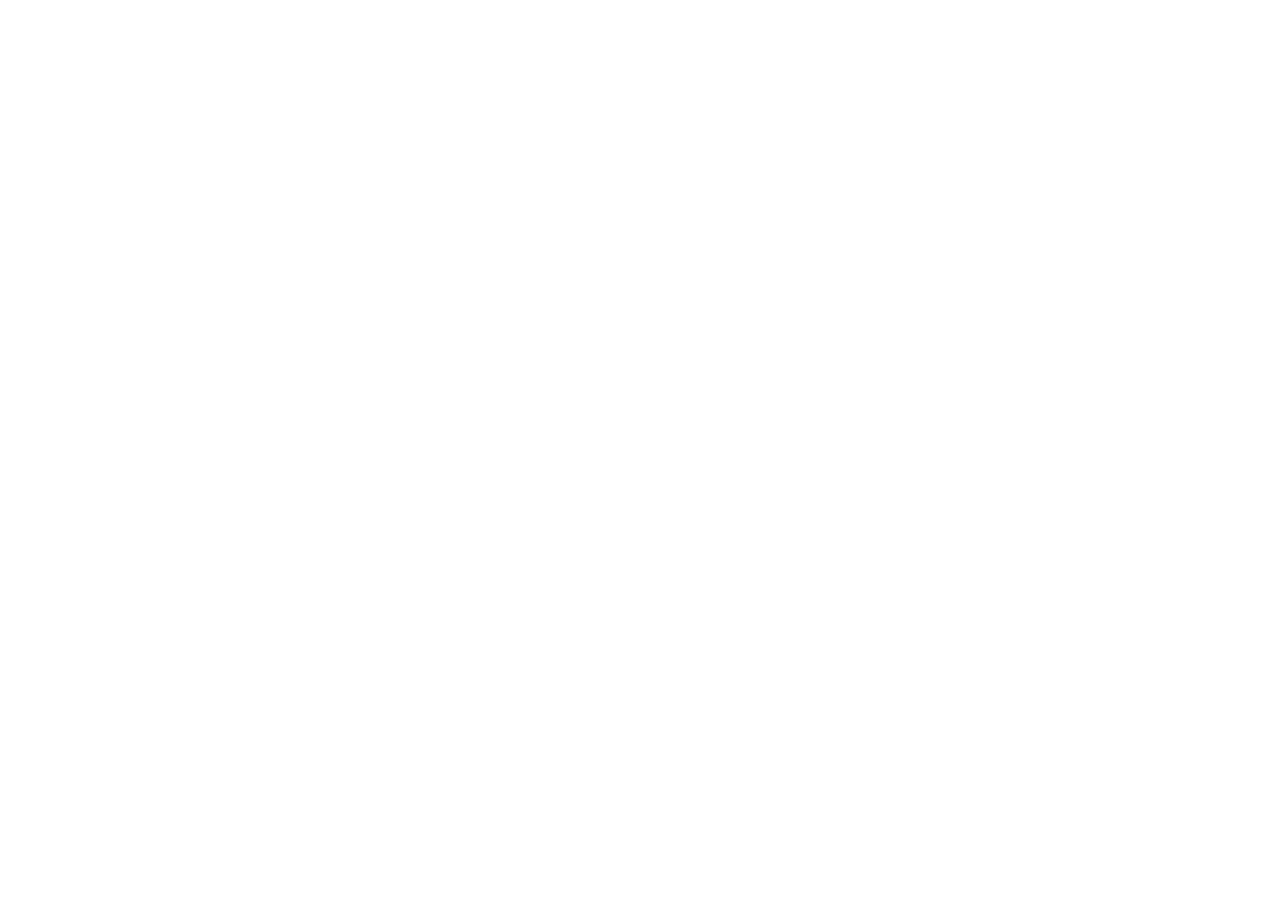
==== index.html @ 6ef20bc7 "first commit" ====
<!DOCTYPE html>
<html lang="en">
  <head>
    <meta charset="UTF-8" />
    <meta name="viewport" content="width=device-width, initial-scale=1.0" />
    <title>Portfolio</title>
  </head>
  <body>
    <header></header>
    <main></main>
    <footer></footer>
  </body>
</html>
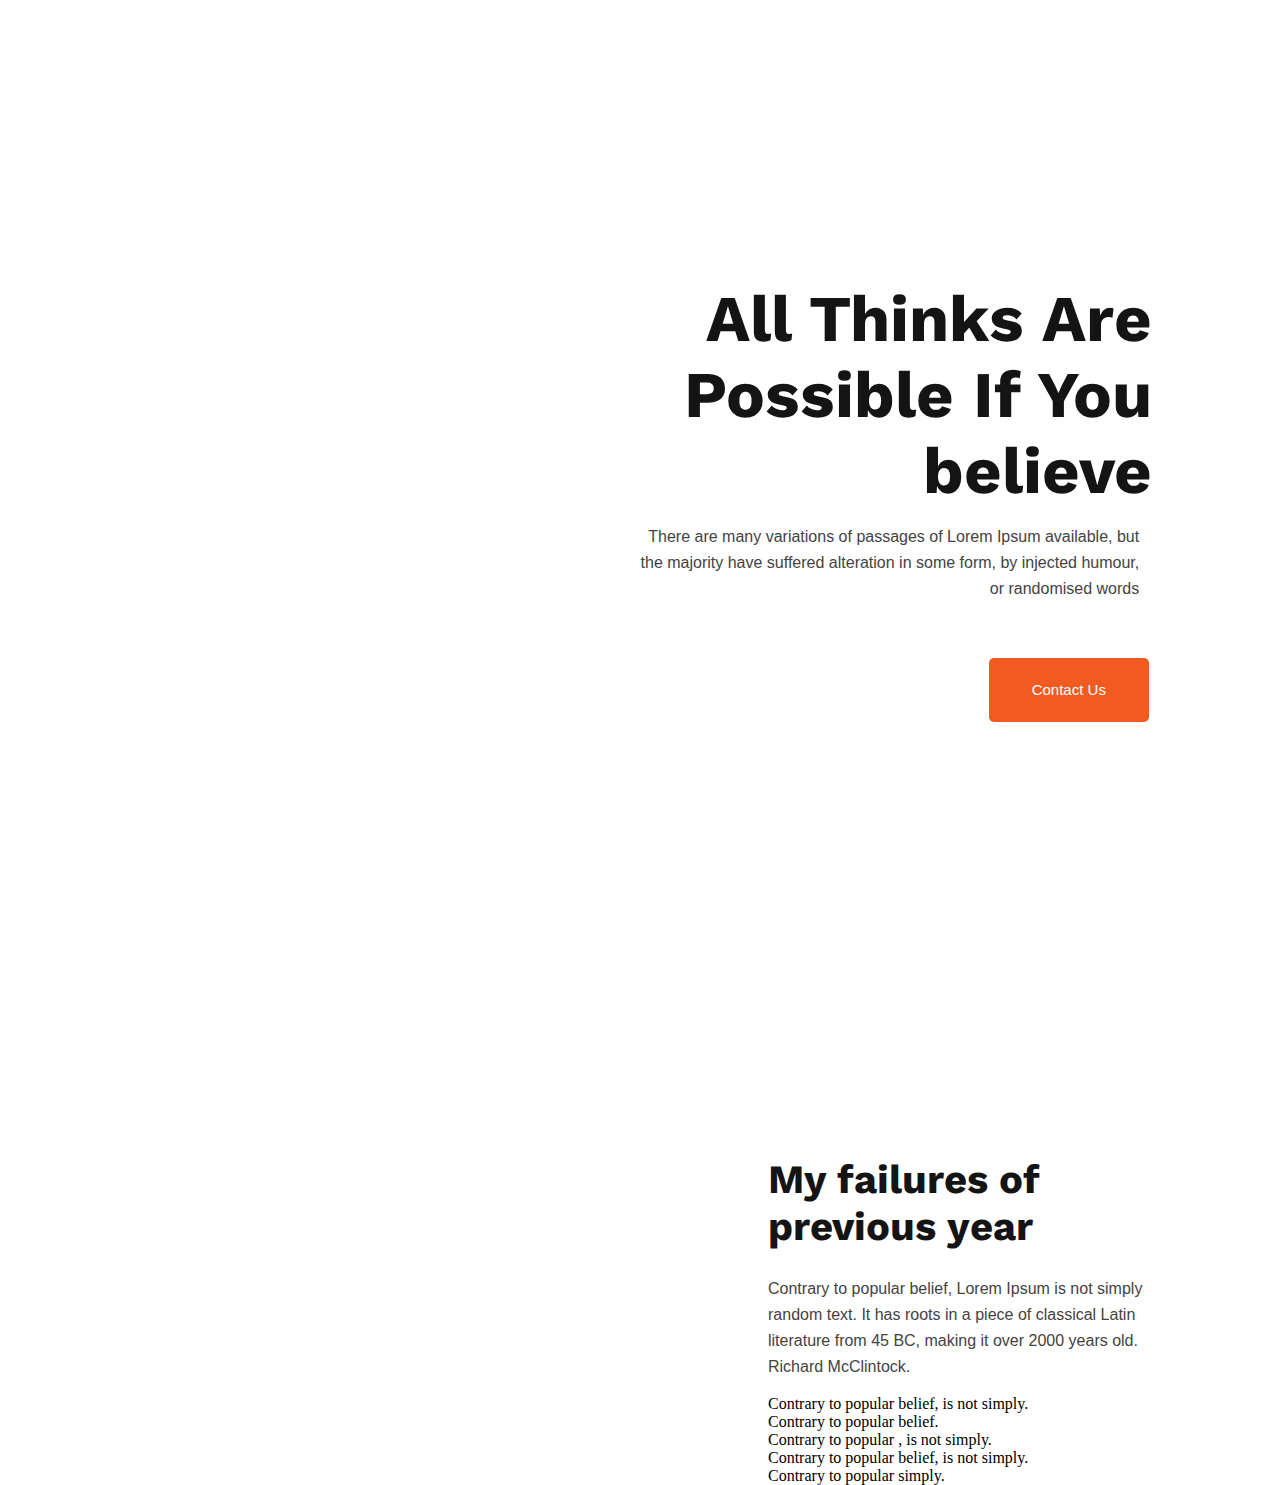
==== commit 4080d936: "halfway" ====
--- a/index.html
+++ b/index.html
@@ -4,10 +4,38 @@
     <meta charset="UTF-8" />
     <meta name="viewport" content="width=device-width, initial-scale=1.0" />
     <title>Portfolio</title>
+    <link rel="preconnect" href="https://fonts.googleapis.com" />
+    <link rel="preconnect" href="https://fonts.gstatic.com" crossorigin />
+    <link
+      href="https://fonts.googleapis.com/css2?family=Work+Sans:wght@800&display=swap"
+      rel="stylesheet"
+    />
+    <link rel="stylesheet" href="styles.css" />
   </head>
   <body>
-    <header></header>
-    <main></main>
+    <header>
+      <div class="heading">
+        <h1 class="slogan">All Thinks Are Possible If You believe</h1>
+        <p class="heading-para">There are many variations of passages of Lorem Ipsum available, but the majority have suffered alteration in some form, by injected humour, or randomised words</p> <br><br>
+        <div class="primary-btn"><button class="button"><p class="contact">Contact Us</p></button>
+        </div>
+      </div>
+      
+    <main>
+        <div class="main-content">
+            <h1 class="main-heading">My failures of previous year</h1>
+            <p class="main-para">Contrary to popular belief, Lorem Ipsum is not simply random text. It has roots in a piece of classical Latin literature from 45 BC, making it over 2000 years old. Richard McClintock.</p>
+            <div class="bullet">
+                Contrary to popular belief, is not simply. <br>
+                Contrary to popular belief. 
+                <br>
+                Contrary to popular , is not simply. 
+                <br>
+                Contrary to popular belief, is not simply. <br>
+                Contrary to popular simply.
+            </div>
+        </div>
+    </main>
     <footer></footer>
   </body>
 </html>
--- a/styles.css
+++ b/styles.css
@@ -0,0 +1,90 @@
+* {
+  margin: 0;
+}
+.heading {
+  display: flex;
+  flex-direction: column;
+  justify-content: center; /* Align items vertically in the center */
+  align-items: center;
+  text-align: right;
+  text-align: right;
+  background-color: white;
+  background-image: url(/portfolio-practice/images/banner/banner2.png);
+  background-repeat: no-repeat;
+  background-position: center top;
+  background-size: 100% auto;
+  height: 100vh;
+}
+.slogan {
+  padding-right: 11%;
+  padding-top: 8%;
+  width: 525px;
+  color: var(--Dark-01, #151414);
+  font-family: Work Sans;
+  font-size: 65px;
+  font-weight: 700;
+  padding-left: 50%;
+  font-style: normal;
+  line-height: normal;
+  padding-bottom: 15px;
+}
+.heading-para {
+  color: #444343;
+  text-align: right;
+  font-family: "Gill Sans", "Gill Sans MT", Calibri, "Trebuchet MS", sans-serif;
+  font-size: 16px;
+  font-style: normal;
+  font-weight: 400;
+  line-height: 26px; /* 162.5% */
+  padding-left: 50%;
+  padding-right: 11%;
+}
+.button {
+  border-radius: 5px;
+  background: #f15b22;
+  border: none;
+  width: 160px;
+  height: 64px;
+  color: white;
+  font-size: 15px;
+  /* flex-shrink: 0; */
+}
+/* .contact{
+    color: #FFF;
+text-align: right;
+font-family: Work Sans;
+font-size: 20px;
+font-style: normal;
+font-weight: 600;
+line-height: normal;
+} */
+.primary-btn {
+  padding-top: 20px;
+  padding-left: 67%;
+}
+.main-content {
+  margin-top: 20%;
+  padding-left: 60%;
+}
+.main-heading {
+  width: 288px;
+  color: #151414;
+  font-family: Work Sans;
+  font-size: 40px;
+  font-style: normal;
+  font-weight: 700;
+  line-height: normal;
+}
+.main-para {
+  width: 416px;
+  color: #444343;
+  font-family: "Gill Sans", "Gill Sans MT", Calibri, "Trebuchet MS", sans-serif;
+  font-size: 16px;
+  font-style: normal;
+  font-weight: 100;
+  line-height: 26px; /* 162.5% */
+  padding-top: 5%;
+}
+.bullet {
+  padding-top: 15px;
+}
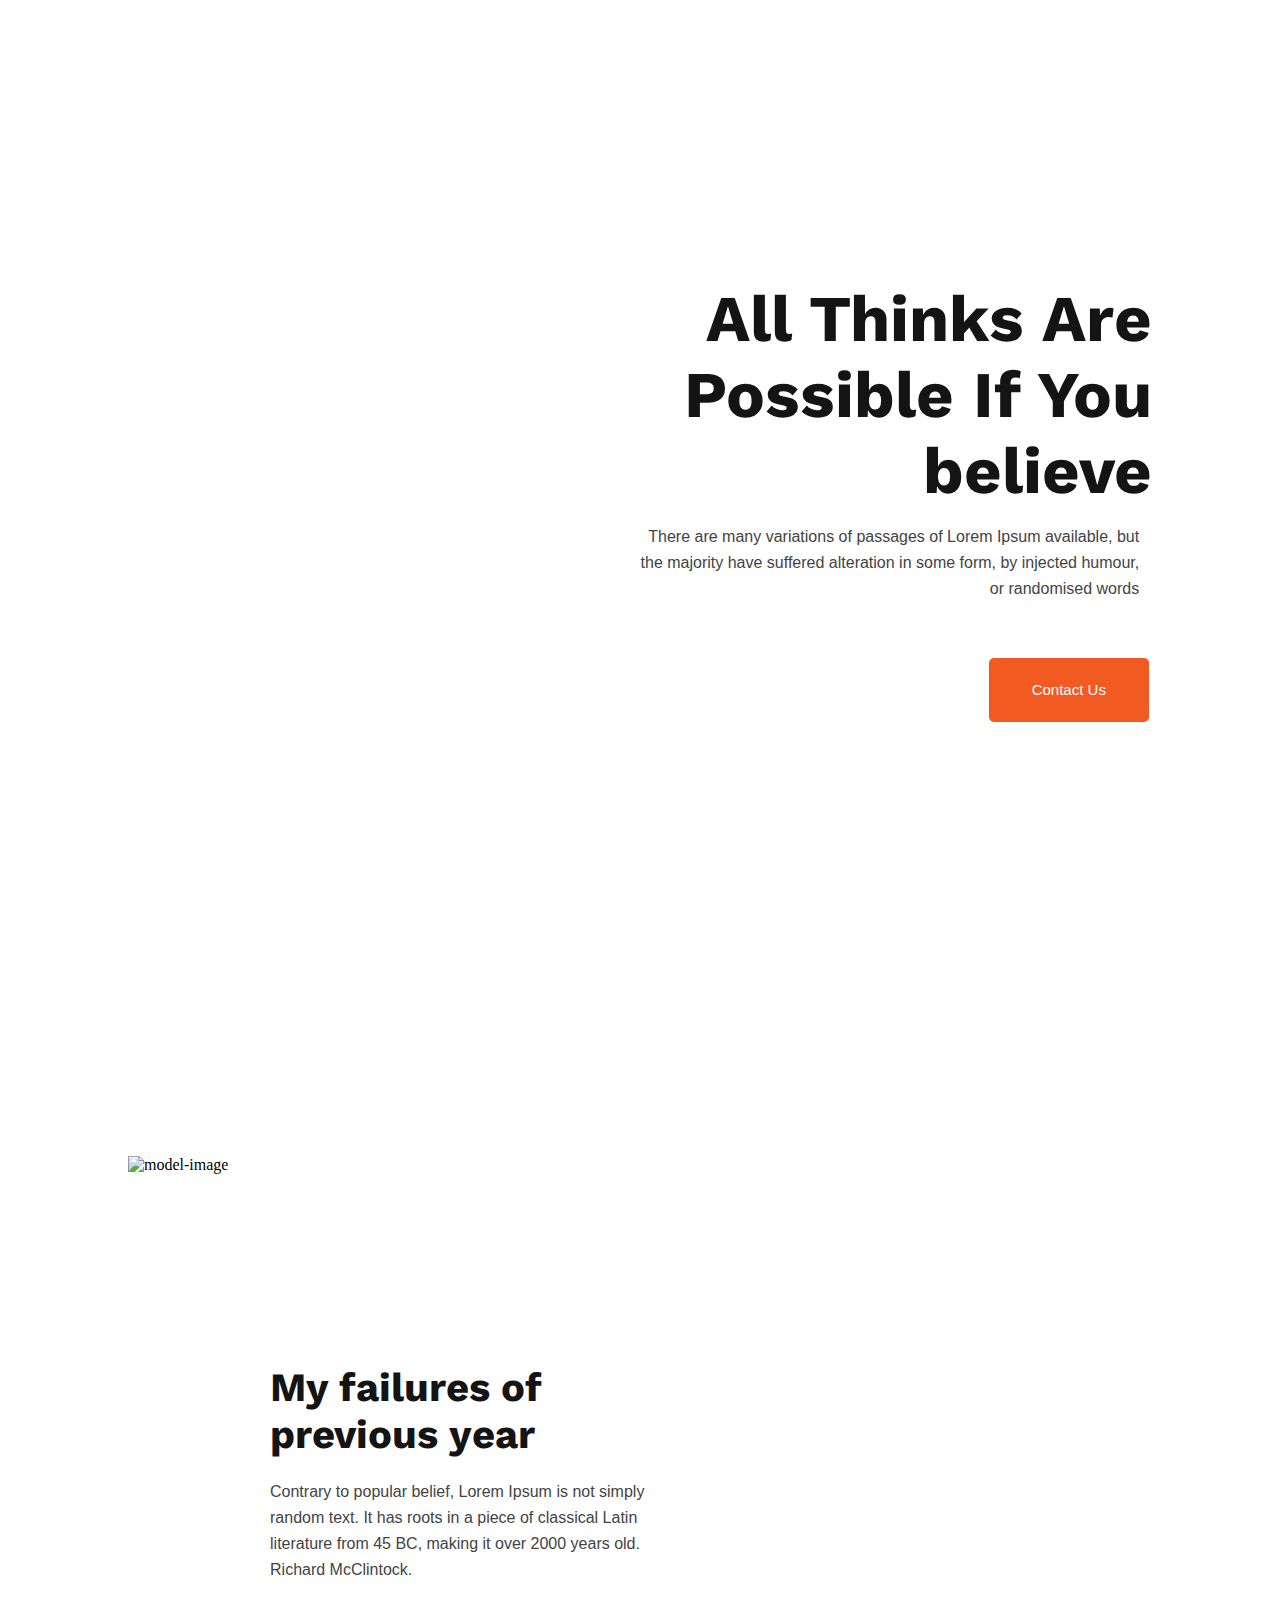
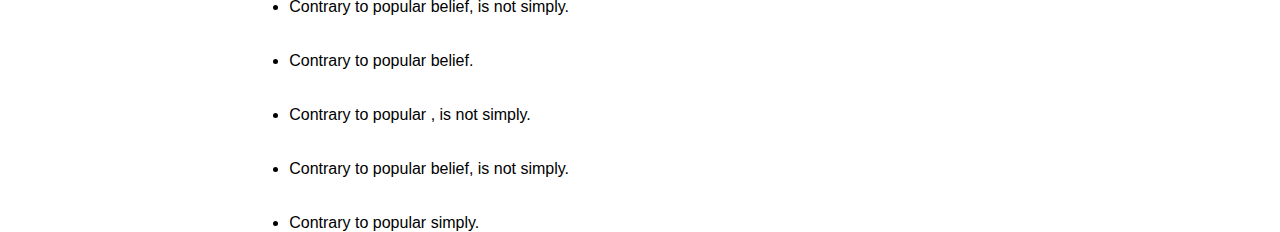
==== commit 153a4d90: "added a photo and align" ====
--- a/index.html
+++ b/index.html
@@ -23,17 +23,22 @@
       
     <main>
         <div class="main-content">
+            <img class="model"  src="/portfolio-practice/images/person.png" alt="model-image">
+            <div class="letters">
             <h1 class="main-heading">My failures of previous year</h1>
             <p class="main-para">Contrary to popular belief, Lorem Ipsum is not simply random text. It has roots in a piece of classical Latin literature from 45 BC, making it over 2000 years old. Richard McClintock.</p>
             <div class="bullet">
-                Contrary to popular belief, is not simply. <br>
-                Contrary to popular belief. 
-                <br>
-                Contrary to popular , is not simply. 
-                <br>
-                Contrary to popular belief, is not simply. <br>
-                Contrary to popular simply.
+                <ul>
+                <li>Contrary to popular belief, is not simply. </li><br><br>
+                <li> Contrary to popular belief. </li>
+                <br><br>
+                <li>Contrary to popular , is not simply. </li>
+                <br><br>
+                <li>Contrary to popular belief, is not simply. </li><br><br>
+                <li> Contrary to popular simply.</li>
+            </ul>
             </div>
+        </div>
         </div>
     </main>
     <footer></footer>
--- a/styles.css
+++ b/styles.css
@@ -19,7 +19,7 @@
   padding-right: 11%;
   padding-top: 8%;
   width: 525px;
-  color: var(--Dark-01, #151414);
+  color: #151414;
   font-family: Work Sans;
   font-size: 65px;
   font-weight: 700;
@@ -62,11 +62,15 @@
   padding-top: 20px;
   padding-left: 67%;
 }
+
 .main-content {
-  margin-top: 20%;
-  padding-left: 60%;
+  margin: 20% 0 0 0;
+  display: flex;
 }
 .main-heading {
+  padding-top: 50%;
+  padding-left: 10%;
+
   width: 288px;
   color: #151414;
   font-family: Work Sans;
@@ -76,6 +80,7 @@
   line-height: normal;
 }
 .main-para {
+  padding-left: 10%;
   width: 416px;
   color: #444343;
   font-family: "Gill Sans", "Gill Sans MT", Calibri, "Trebuchet MS", sans-serif;
@@ -86,5 +91,17 @@
   padding-top: 5%;
 }
 .bullet {
+  padding-left: 5%;
   padding-top: 15px;
+  font-family: "Gill Sans", "Gill Sans MT", Calibri, "Trebuchet MS", sans-serif;
+  font-size: 16px;
+  font-style: normal;
+  font-weight: 50;
 }
+.model {
+  padding: 0 0 0 10%;
+}
+.lettrs {
+  display: flex;
+  flex-direction: column;
+}
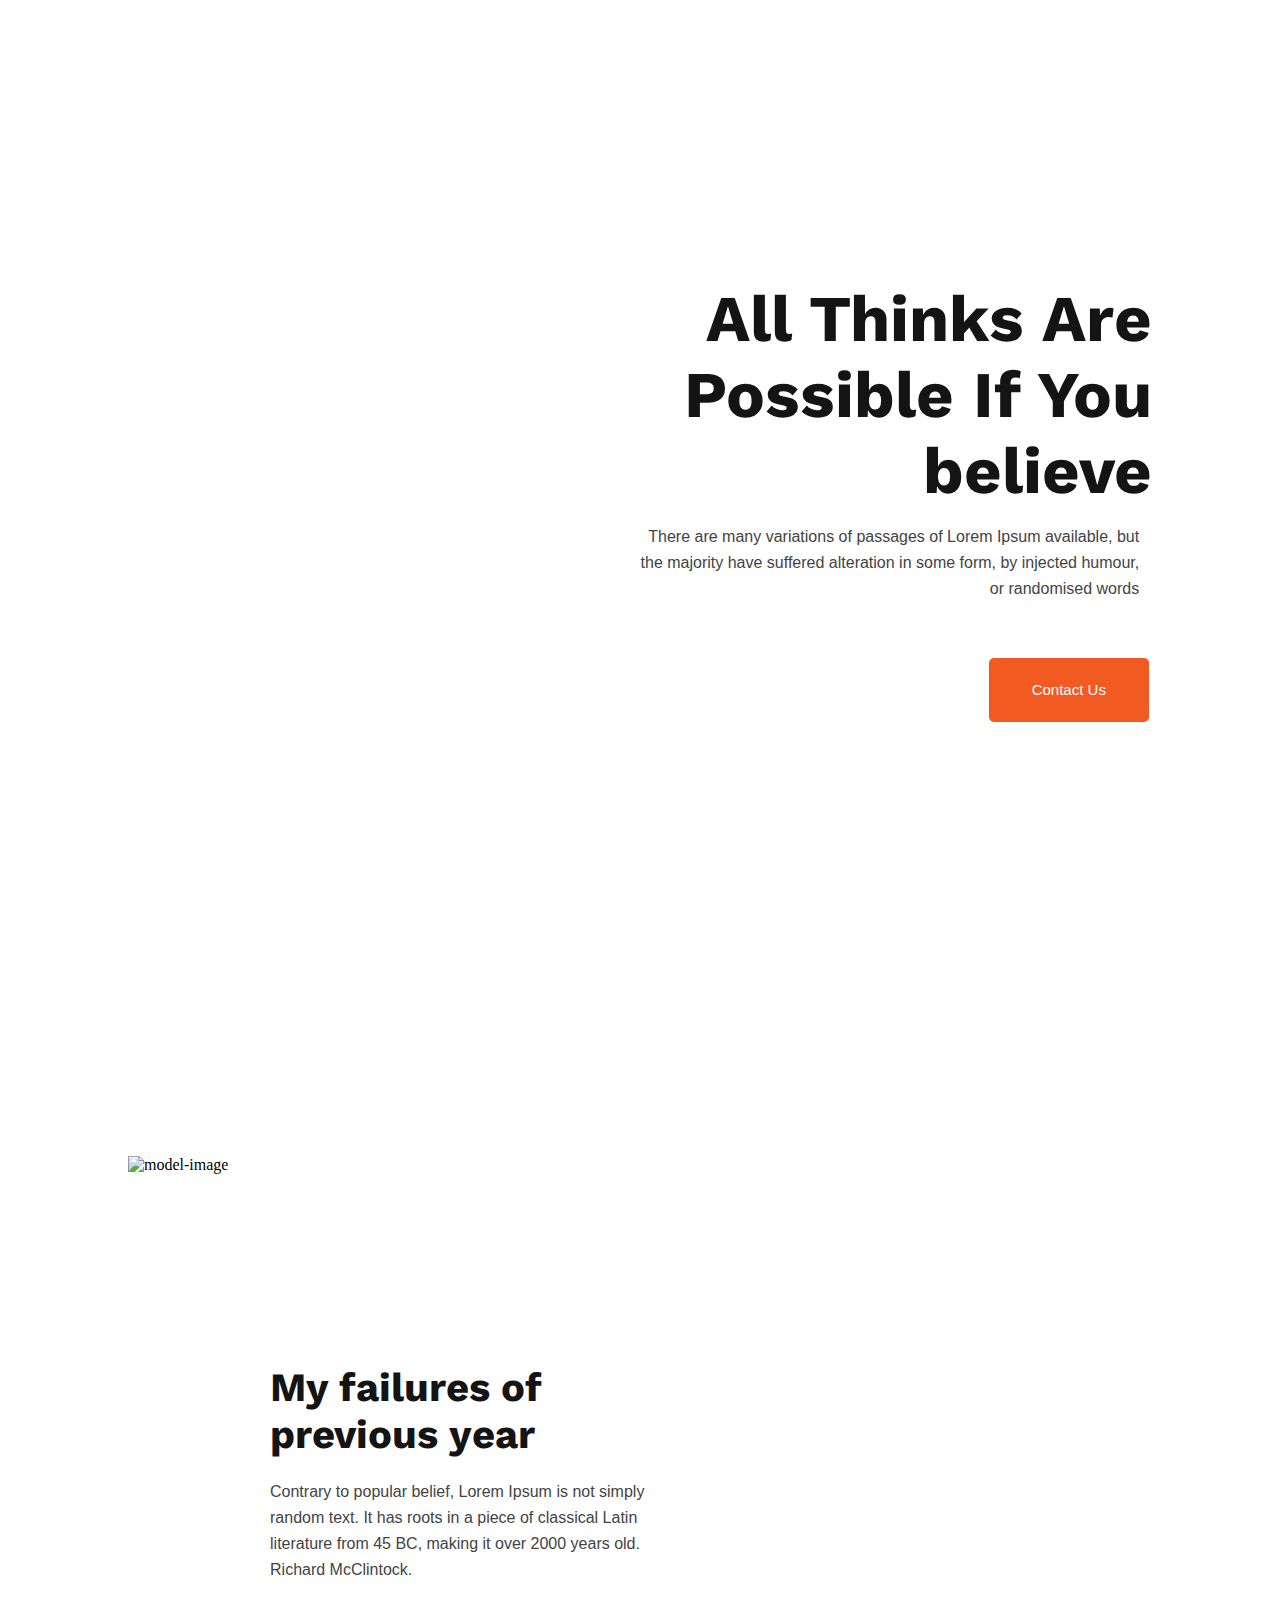
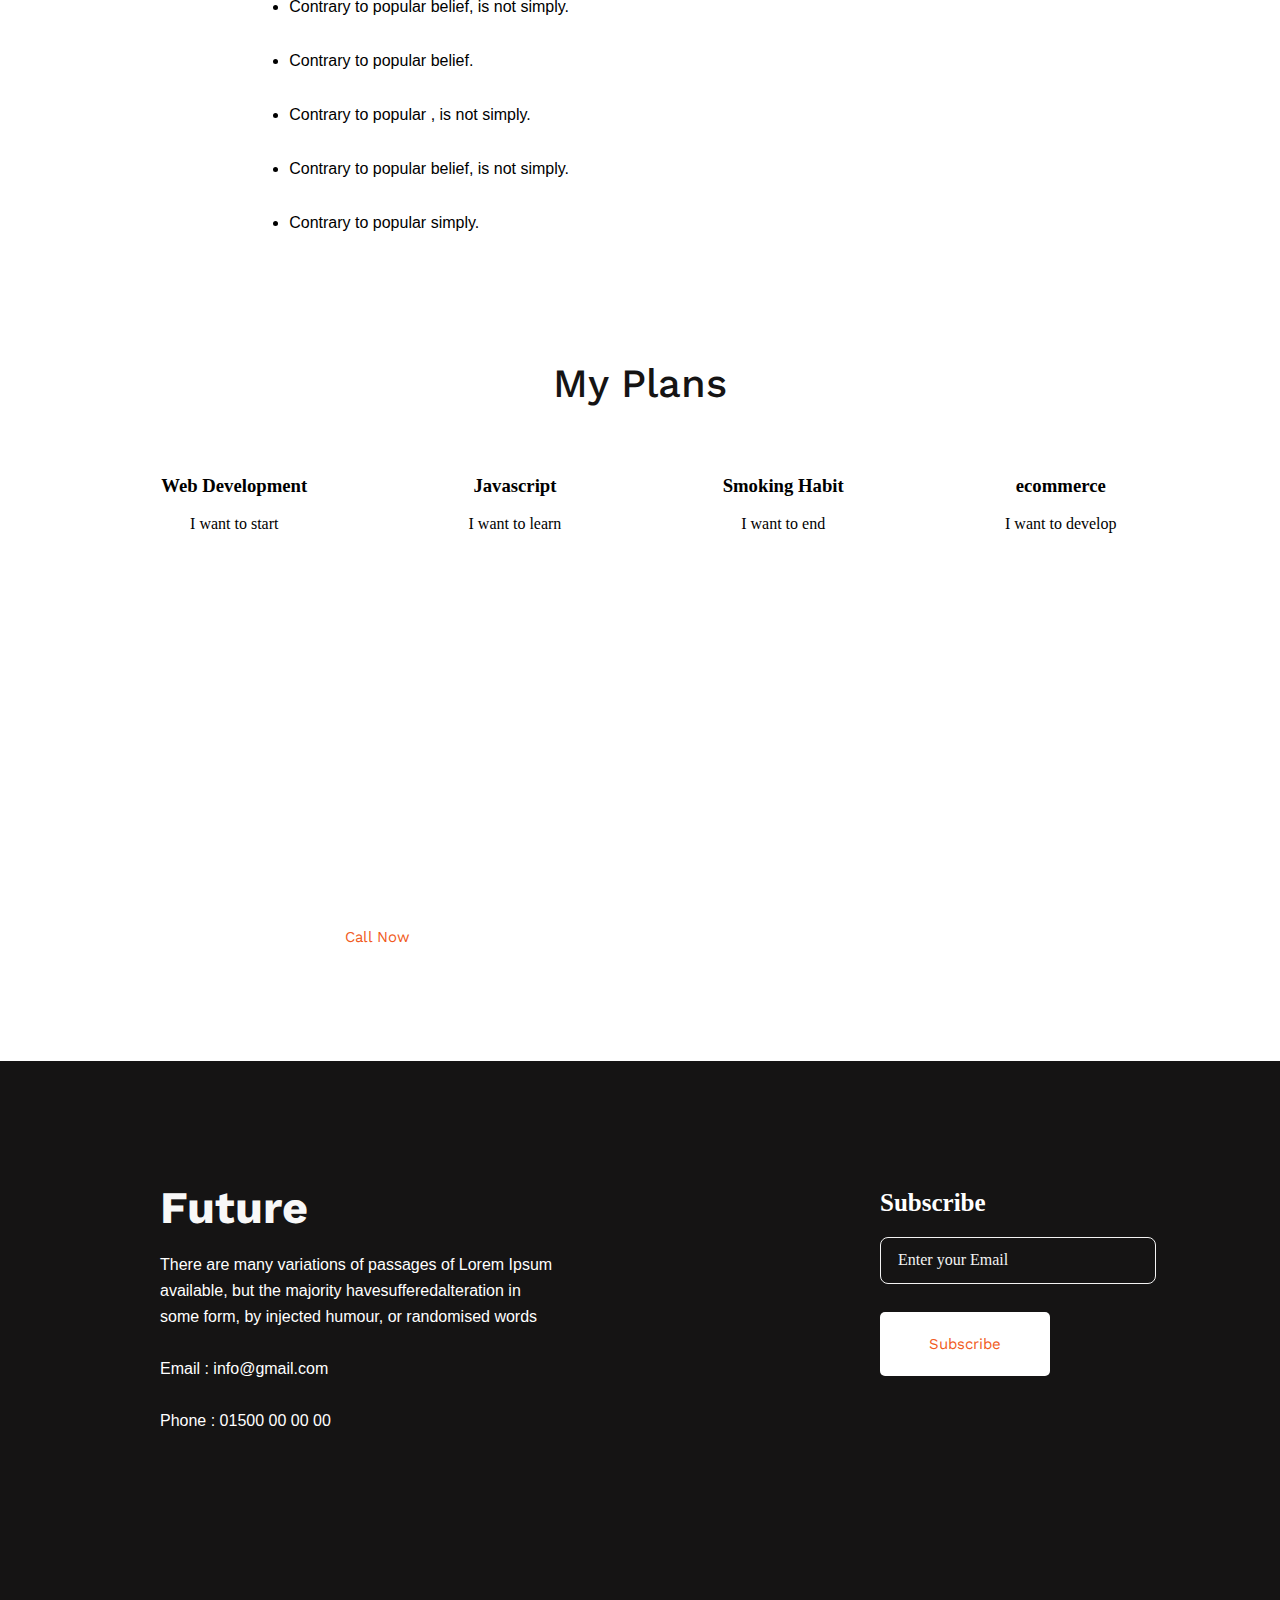
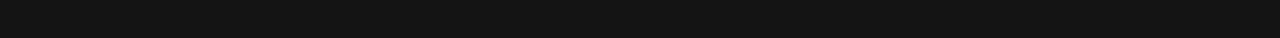
==== commit d9ae0b56: "done" ====
--- a/index.html
+++ b/index.html
@@ -1,46 +1,109 @@
 <!DOCTYPE html>
 <html lang="en">
-  <head>
+
+<head>
     <meta charset="UTF-8" />
     <meta name="viewport" content="width=device-width, initial-scale=1.0" />
     <title>Portfolio</title>
     <link rel="preconnect" href="https://fonts.googleapis.com" />
     <link rel="preconnect" href="https://fonts.gstatic.com" crossorigin />
-    <link
-      href="https://fonts.googleapis.com/css2?family=Work+Sans:wght@800&display=swap"
-      rel="stylesheet"
-    />
+    <link href="https://fonts.googleapis.com/css2?family=Work+Sans:wght@800&display=swap" rel="stylesheet" />
     <link rel="stylesheet" href="styles.css" />
-  </head>
-  <body>
+</head>
+
+<body>
     <header>
-      <div class="heading">
-        <h1 class="slogan">All Thinks Are Possible If You believe</h1>
-        <p class="heading-para">There are many variations of passages of Lorem Ipsum available, but the majority have suffered alteration in some form, by injected humour, or randomised words</p> <br><br>
-        <div class="primary-btn"><button class="button"><p class="contact">Contact Us</p></button>
-        </div>
-      </div>
-      
-    <main>
-        <div class="main-content">
-            <img class="model"  src="/portfolio-practice/images/person.png" alt="model-image">
-            <div class="letters">
-            <h1 class="main-heading">My failures of previous year</h1>
-            <p class="main-para">Contrary to popular belief, Lorem Ipsum is not simply random text. It has roots in a piece of classical Latin literature from 45 BC, making it over 2000 years old. Richard McClintock.</p>
-            <div class="bullet">
-                <ul>
-                <li>Contrary to popular belief, is not simply. </li><br><br>
-                <li> Contrary to popular belief. </li>
-                <br><br>
-                <li>Contrary to popular , is not simply. </li>
-                <br><br>
-                <li>Contrary to popular belief, is not simply. </li><br><br>
-                <li> Contrary to popular simply.</li>
-            </ul>
+        <div class="heading">
+            <h1 class="slogan">All Thinks Are Possible If You believe</h1>
+            <p class="heading-para">There are many variations of passages of Lorem Ipsum available, but the majority
+                have suffered alteration in some form, by injected humour, or randomised words</p> <br><br>
+            <div class="primary-btn"><button class="button">
+                    <p class="contact">Contact Us</p>
+                </button>
             </div>
         </div>
-        </div>
-    </main>
-    <footer></footer>
-  </body>
-</html>
+
+        <main>
+            <div class="main-content">
+                <img class="model" src="/portfolio-practice/images/person.png" alt="model-image">
+                <div class="letters">
+                    <h1 class="main-heading">My failures of previous year</h1>
+                    <p class="main-para">Contrary to popular belief, Lorem Ipsum is not simply random text. It has roots
+                        in a piece of classical Latin literature from 45 BC, making it over 2000 years old. Richard
+                        McClintock.</p>
+                    <div class="bullet">
+                        <ul>
+                            <li>Contrary to popular belief, is not simply. </li><br><br>
+                            <li> Contrary to popular belief. </li>
+                            <br><br>
+                            <li>Contrary to popular , is not simply. </li>
+                            <br><br>
+                            <li>Contrary to popular belief, is not simply. </li><br><br>
+                            <li> Contrary to popular simply.</li>
+                        </ul>
+                    </div>
+                </div>
+            </div>
+            <h1 class="planning-head">My Plans</h1>
+            <div class="plans">
+                <div class="plan">
+                    <img src="/portfolio-practice/images/icons/web.png" alt=""><br>
+                    <h3>Web Development</h3>
+                    <br>
+                    I want to start
+                </div>
+                <div class="plan">
+                    <img src="/portfolio-practice/images/icons/js.png" alt=""><br>
+                    <h3>Javascript</h3><br>
+                    I want to learn
+                </div>
+                <div class="plan">
+                    <img src="/portfolio-practice/images/icons/smoke.png" alt=""><br>
+                    <h3>Smoking Habit</h3><br>
+                    I want to end <br>
+                </div>
+                <div class="plan">
+                    <img src="/portfolio-practice/images/icons/ecom.png" alt=""><br>
+                    <h3>ecommerce</h3><br>
+                    I want to develop <br>
+                </div>
+            </div>
+            <div class="call">
+                <h1 class="call-head">Awlays keep a positive mindset</h1>
+                <div>
+                    <button class="button-2">
+                        <p class="button-2-text">Call Now</p>
+                    </button>
+                </div>
+            </div>
+        </main>
+
+        <footer>
+            <div class="future">
+                <div class="footer-left">
+                    <h1 class="footer-head">Future</h1> <br>
+                    <div class="footer-text">
+                        <p>There are many variations of passages of Lorem Ipsum available, but the majority
+                            havesufferedalteration in some form, by injected humour, or randomised words </p> <br>
+                        <p>Email : info@gmail.com</p> <br>
+                        <p>Phone : 01500 00 00 00</p> <br>
+                        <img src="/portfolio-practice/images/icons/fb.png" alt="">
+                        <img src="/portfolio-practice/images/icons/twitter.png" alt="">
+                        <img src="/portfolio-practice/images/icons/youtube.png" alt="">
+
+                    </div>
+                </div>
+                <div class="footer-last">
+                    <h2 class="subscribe">Subscribe</h2>
+                    <fieldset class="form">
+                        <p class="form-text">Enter your Email</p>
+                    </fieldset>
+                    <button class="button-3">
+                        <p class="button-3-text">Subscribe</p>
+                    </button>
+                </div>
+            </div>
+        </footer>
+</body>
+
+</html>--- a/styles.css
+++ b/styles.css
@@ -105,3 +105,132 @@
   display: flex;
   flex-direction: column;
 }
+.planning-head{
+    text-align: center;
+    padding: 10% 0 0 0;
+    color: #151414;
+font-family: Work Sans;
+font-size: 40px;
+font-style: normal;
+font-weight: 500;
+line-height: normal;
+}
+.plans{
+    display: flex;
+    text-align: center;
+    padding-right: 10%;
+    padding-top: 50px;
+
+}
+.plan{
+    padding-left: 14%;
+}
+.call-head{
+    padding: 10% 0 0 10%;
+width: 459px;
+color: #FFF;
+font-family: Work Sans;
+font-size: 40px;
+font-style: normal;
+font-weight: 700;
+line-height: normal;
+}
+.button-2{
+    margin: 5% 0 0 10%;
+    border-radius: 5px;
+    background: white;
+    border: none;
+    width: 170px;
+    height: 64px;
+    color: #f15b22;
+    font-size: 15px;
+    text-align: center;
+    font-family: "work sans";
+    /* flex-shrink: 0; */}
+
+.call{
+
+width: 1000px;
+height: 400px;
+    background-image: url(/portfolio-practice/images/watch.png);
+    background-repeat: no-repeat;
+    background-position: center;
+    margin: 10% 15% 0 15%; 
+    border-radius: 5px;
+}
+footer{
+    width: 1600px;
+height: 577px;
+flex-shrink: 0;
+background: #151414;
+}
+.footer-head{
+    padding:30% 0 0 40%;
+color: #F8F8F8;
+font-family: Work Sans;
+font-size: 45px;
+}
+.footer-text{
+    color: #FFF;
+    font-family: 'Gill Sans', 'Gill Sans MT', Calibri, 'Trebuchet MS', sans-serif;
+font-size: 16px;
+font-style: normal;
+line-height: 26px; /* 162.5% */
+padding:0 0 0 40%;
+width: 400px;
+}
+.footer-left{
+    display: flex;
+    flex-direction: column;
+    color: white;
+}
+.subscribe{
+    color: #FFF;
+    padding-bottom: 20px;
+font-family: 'Times New Roman', Times, serif;
+font-style: normal;
+line-height: normal;
+font-size: 25px;
+
+}
+.footer-last{
+    padding:8% 0 0 30%;
+
+}
+.footer-last:button-2(2){
+padding-right: 20%;
+}
+.future{
+    display: flex;
+}
+
+.button-3{
+    margin: 10% 0 0 0%;
+    border-radius: 5px;
+    background: white;
+    border: none;
+    width: 170px;
+    height: 64px;
+    color: #f15b22;
+    font-size: 15px;
+    text-align: center;
+    font-family: "work sans";
+    /* flex-shrink: 0; */
+}
+.button-3-text{
+
+}
+
+.form{
+width: 250px;
+height: 30px;
+flex-shrink: 0;
+border-radius: 8px;
+border: 1px solid #F3F3F3;
+color: white;
+/* margin: 5% 5%; */
+}
+.form-text{
+    padding: 3% 0% 0% 2%;
+    color: #F3F3F3;
+}
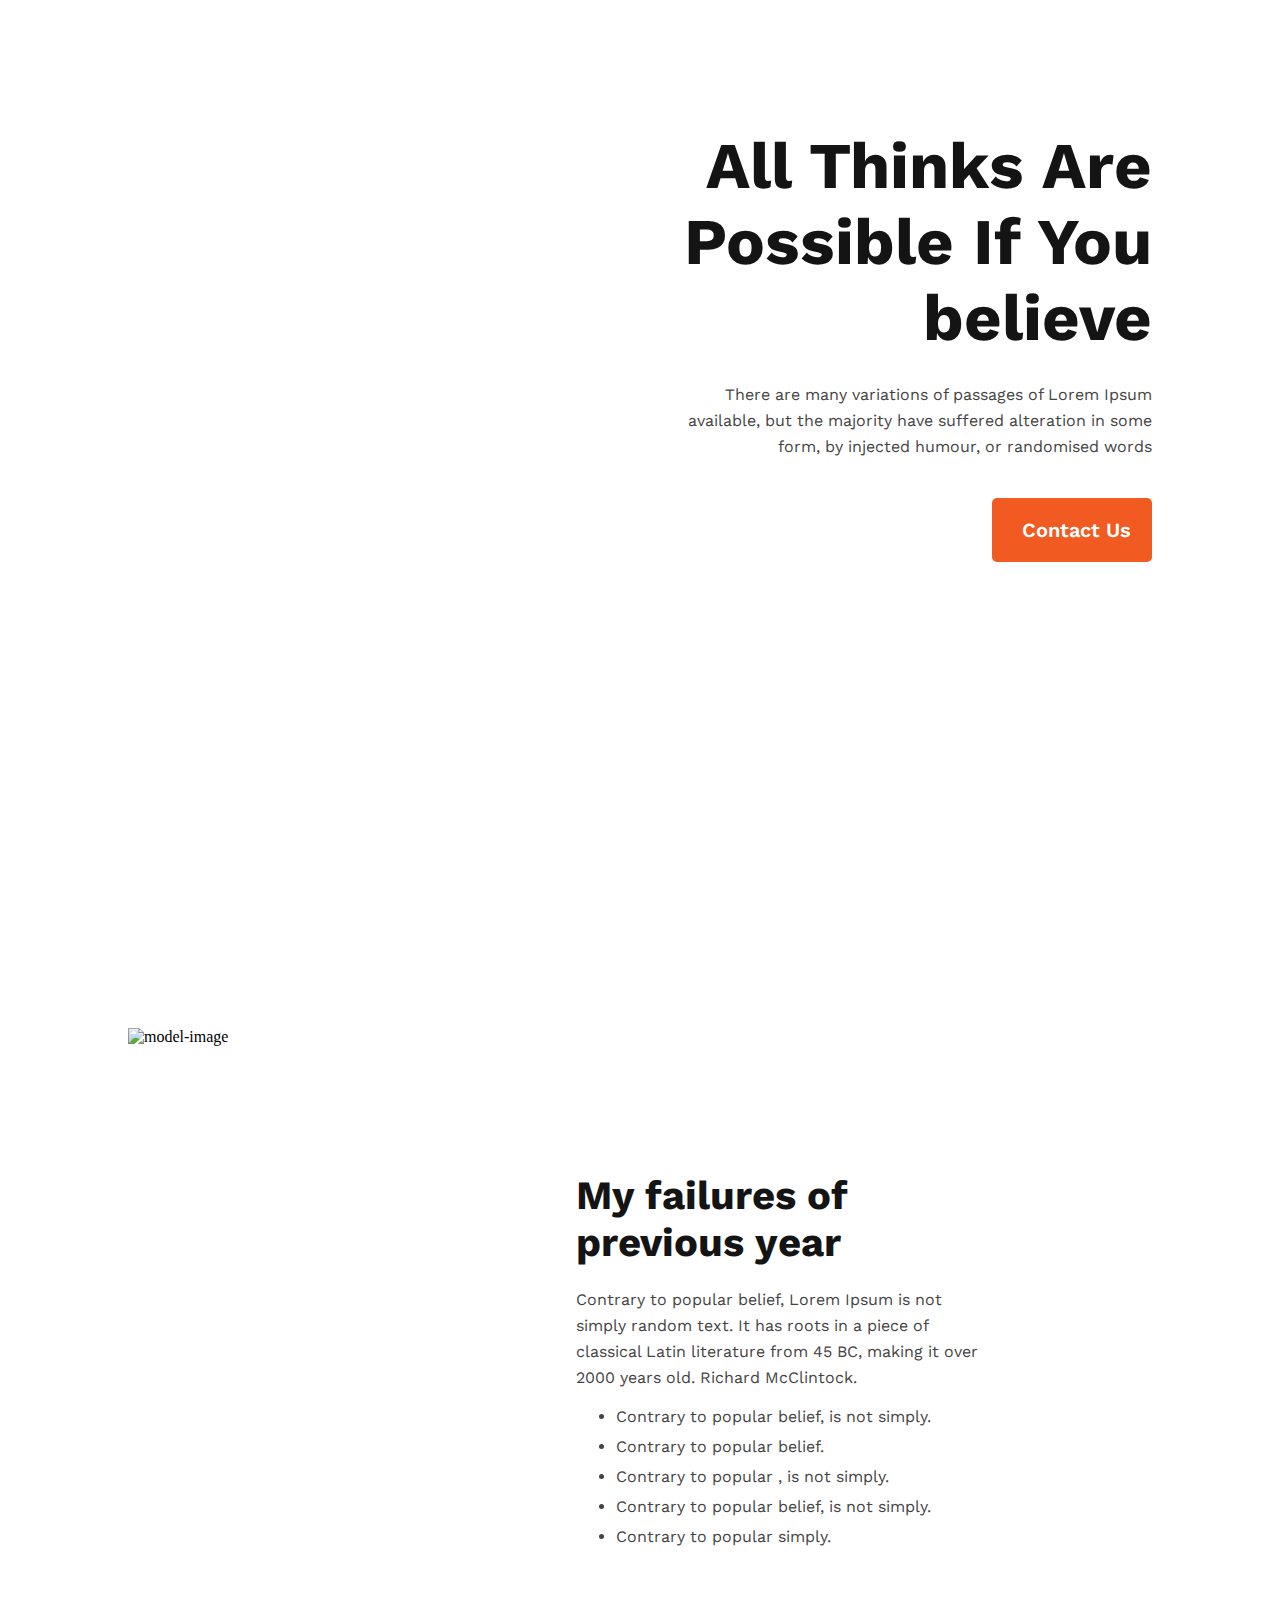
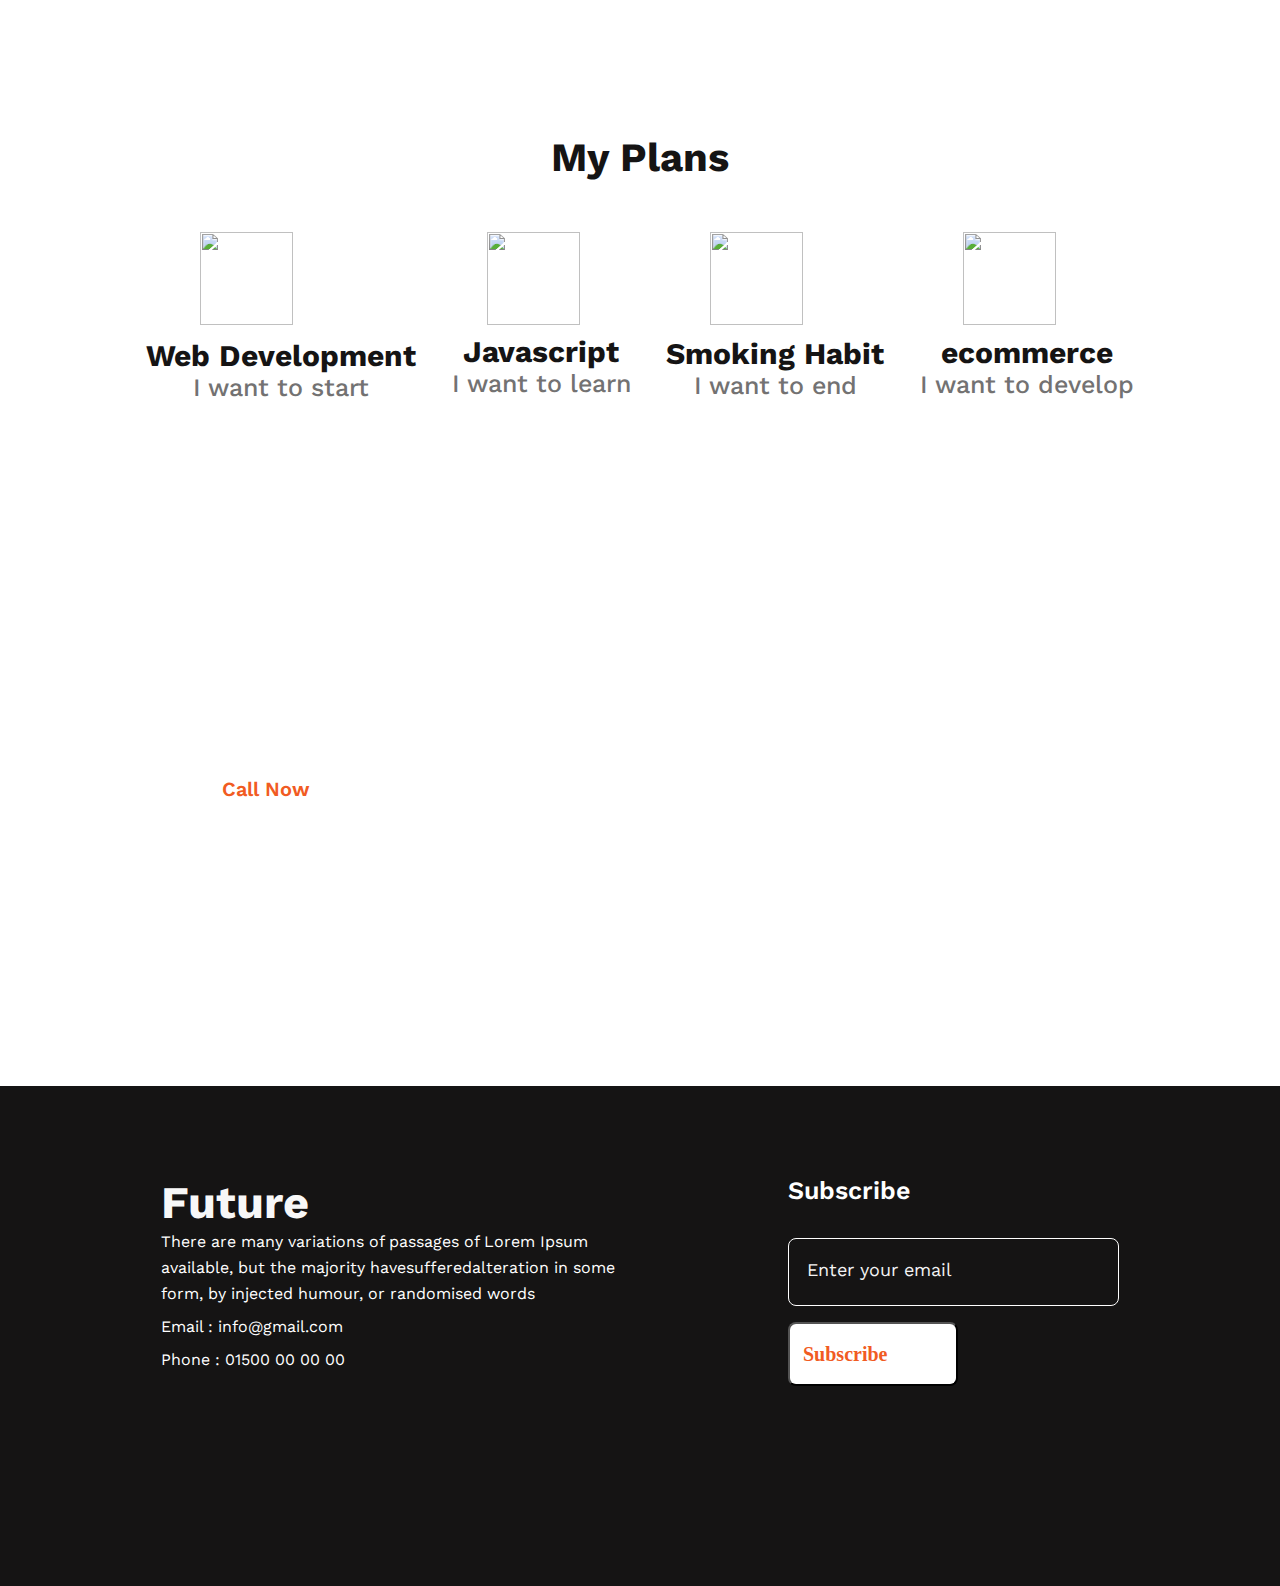
==== commit 150726ce: "rearrange" ====
--- a/index.html
+++ b/index.html
@@ -5,105 +5,105 @@
     <meta charset="UTF-8" />
     <meta name="viewport" content="width=device-width, initial-scale=1.0" />
     <title>Portfolio</title>
-    <link rel="preconnect" href="https://fonts.googleapis.com" />
-    <link rel="preconnect" href="https://fonts.gstatic.com" crossorigin />
-    <link href="https://fonts.googleapis.com/css2?family=Work+Sans:wght@800&display=swap" rel="stylesheet" />
     <link rel="stylesheet" href="styles.css" />
 </head>
 
 <body>
     <header>
         <div class="heading">
-            <h1 class="slogan">All Thinks Are Possible If You believe</h1>
-            <p class="heading-para">There are many variations of passages of Lorem Ipsum available, but the majority
-                have suffered alteration in some form, by injected humour, or randomised words</p> <br><br>
-            <div class="primary-btn"><button class="button">
-                    <p class="contact">Contact Us</p>
+            <!-- <div class="head-text"> -->
+            <h1>All Thinks Are Possible If You believe</h1>
+            <p>There are many variations of passages of Lorem Ipsum available, but the majority
+                have suffered alteration in some form, by injected humour, or randomised words</p>
+            <!-- </div> -->
+            <button>
+                <p>Contact Us</p>
+            </button>
+        </div>
+    </header>
+
+    <main>
+        <!-- <div class="main-content"> -->
+        <div class="second-section">
+            <div class="section-image">
+                <img src="/portfolio-practice/images/person.png" alt="model-image">
+            </div>
+            <div class="section-text">
+                <h1>My failures of previous year</h1>
+                <p>Contrary to popular belief, Lorem Ipsum is not simply random text. It has roots
+                    in a piece of classical Latin literature from 45 BC, making it over 2000 years old. Richard
+                    McClintock.</p>
+                <ul>
+                    <li>Contrary to popular belief, is not simply. </li><br><br>
+                    <li> Contrary to popular belief. </li>
+                    <br><br>
+                    <li>Contrary to popular , is not simply. </li>
+                    <br><br>
+                    <li>Contrary to popular belief, is not simply. </li><br><br>
+                    <li> Contrary to popular simply.</li>
+                </ul>
+            </div>
+        </div>
+        <!-- </div> -->
+        <div class="section-plan">
+            <h1>My Plans</h1>
+            <div class="plans">
+                <div class="plan">
+                    <img src="/portfolio-practice/images/icons/web.png" alt="">
+                    <h3>Web Development</h3>
+                    <p>I want to start</p>
+                </div>
+                <div class="plan">
+                    <img src="/portfolio-practice/images/icons/js.png" alt="">
+                    <h3>Javascript</h3>
+                    <p> I want to learn</p>
+                </div>
+                <div class="plan">
+                    <img src="/portfolio-practice/images/icons/smoke.png" alt="">
+                    <h3>Smoking Habit</h3>
+                    <p> I want to end</p>
+                </div>
+
+                <div class="plan">
+                    <img src="/portfolio-practice/images/icons/ecom.png" alt="">
+                    <h3>ecommerce</h3>
+                    <p>I want to develop</p>
+                </div>
+            </div>
+        </div>
+        <div class="contact-section">
+            <div class="contact">
+                <h1>Awlays keep a positive mindset</h1>
+                <button>
+                    <p>Call Now</p>
                 </button>
             </div>
         </div>
+    </main>
 
-        <main>
-            <div class="main-content">
-                <img class="model" src="/portfolio-practice/images/person.png" alt="model-image">
-                <div class="letters">
-                    <h1 class="main-heading">My failures of previous year</h1>
-                    <p class="main-para">Contrary to popular belief, Lorem Ipsum is not simply random text. It has roots
-                        in a piece of classical Latin literature from 45 BC, making it over 2000 years old. Richard
-                        McClintock.</p>
-                    <div class="bullet">
-                        <ul>
-                            <li>Contrary to popular belief, is not simply. </li><br><br>
-                            <li> Contrary to popular belief. </li>
-                            <br><br>
-                            <li>Contrary to popular , is not simply. </li>
-                            <br><br>
-                            <li>Contrary to popular belief, is not simply. </li><br><br>
-                            <li> Contrary to popular simply.</li>
-                        </ul>
-                    </div>
-                </div>
+    <footer>
+        <div class="footer-section">
+            <div class="footer-left">
+                <h1>Future</h1>
+                <p>There are many variations of passages of Lorem Ipsum available, but the majority
+                    havesufferedalteration in some form, by injected humour, or randomised words </p>
+                <p id="contact">Email : info@gmail.com</p>
+                <p id="contact">Phone : 01500 00 00 00</p>
+                <img src="/portfolio-practice/images/icons/fb.png" alt="">
+                <img src="/portfolio-practice/images/icons/twitter.png" alt="">
+                <img src="/portfolio-practice/images/icons/youtube.png" alt="">
             </div>
-            <h1 class="planning-head">My Plans</h1>
-            <div class="plans">
-                <div class="plan">
-                    <img src="/portfolio-practice/images/icons/web.png" alt=""><br>
-                    <h3>Web Development</h3>
-                    <br>
-                    I want to start
-                </div>
-                <div class="plan">
-                    <img src="/portfolio-practice/images/icons/js.png" alt=""><br>
-                    <h3>Javascript</h3><br>
-                    I want to learn
-                </div>
-                <div class="plan">
-                    <img src="/portfolio-practice/images/icons/smoke.png" alt=""><br>
-                    <h3>Smoking Habit</h3><br>
-                    I want to end <br>
-                </div>
-                <div class="plan">
-                    <img src="/portfolio-practice/images/icons/ecom.png" alt=""><br>
-                    <h3>ecommerce</h3><br>
-                    I want to develop <br>
-                </div>
+            <div class="footer-right">
+                <h2>Subscribe</h2>
+                <form action="email">
+                    <input type="email" placeholder="Enter your email">
+                </form>
+                <button>
+                    <p>Subscribe</p>
+                </button>
             </div>
-            <div class="call">
-                <h1 class="call-head">Awlays keep a positive mindset</h1>
-                <div>
-                    <button class="button-2">
-                        <p class="button-2-text">Call Now</p>
-                    </button>
-                </div>
-            </div>
-        </main>
-
-        <footer>
-            <div class="future">
-                <div class="footer-left">
-                    <h1 class="footer-head">Future</h1> <br>
-                    <div class="footer-text">
-                        <p>There are many variations of passages of Lorem Ipsum available, but the majority
-                            havesufferedalteration in some form, by injected humour, or randomised words </p> <br>
-                        <p>Email : info@gmail.com</p> <br>
-                        <p>Phone : 01500 00 00 00</p> <br>
-                        <img src="/portfolio-practice/images/icons/fb.png" alt="">
-                        <img src="/portfolio-practice/images/icons/twitter.png" alt="">
-                        <img src="/portfolio-practice/images/icons/youtube.png" alt="">
-
-                    </div>
-                </div>
-                <div class="footer-last">
-                    <h2 class="subscribe">Subscribe</h2>
-                    <fieldset class="form">
-                        <p class="form-text">Enter your Email</p>
-                    </fieldset>
-                    <button class="button-3">
-                        <p class="button-3-text">Subscribe</p>
-                    </button>
-                </div>
-            </div>
-        </footer>
+        </div>
+    </footer>
 </body>
 
 </html>--- a/styles.css
+++ b/styles.css
@@ -1,236 +1,325 @@
+@import url('https://fonts.googleapis.com/css2?family=Work+Sans:ital,wght@0,100;0,200;0,300;0,400;0,500;0,600;0,700;0,800;0,900;1,100;1,200;1,300;1,400;1,500;1,600;1,700;1,800;1,900&display=swap');
+
 * {
   margin: 0;
-}
+
+}
+
+body {
+  overflow-x: hidden;
+
+}
+
+header {
+  height: 100vh;
+  width: 100vw;
+}
+
 .heading {
-  display: flex;
-  flex-direction: column;
-  justify-content: center; /* Align items vertically in the center */
-  align-items: center;
+  background-image: url(/portfolio-practice/images/banner/banner2.png);
+  background-size: 100%;
+  background-repeat: no-repeat;
+  width: 100%;
+  height: 100%;
+  direction: rtl;
+
+}
+
+.heading h1 {
+  color: #151414;
   text-align: right;
-  text-align: right;
-  background-color: white;
-  background-image: url(/portfolio-practice/images/banner/banner2.png);
-  background-repeat: no-repeat;
-  background-position: center top;
-  background-size: 100% auto;
-  height: 100vh;
-}
-.slogan {
-  padding-right: 11%;
-  padding-top: 8%;
+  font-family: Work Sans;
+  font-size: 65px;
+  font-style: normal;
+  font-weight: 700;
+  line-height: normal;
   width: 525px;
-  color: #151414;
-  font-family: Work Sans;
-  font-size: 65px;
-  font-weight: 700;
-  padding-left: 50%;
-  font-style: normal;
-  line-height: normal;
-  padding-bottom: 15px;
-}
-.heading-para {
+  padding: 10% 10% 2% 0;
+
+}
+
+.heading p {
+  padding-right: 10%;
   color: #444343;
   text-align: right;
-  font-family: "Gill Sans", "Gill Sans MT", Calibri, "Trebuchet MS", sans-serif;
+  font-family: Work Sans;
   font-size: 16px;
   font-style: normal;
   font-weight: 400;
-  line-height: 26px; /* 162.5% */
-  padding-left: 50%;
-  padding-right: 11%;
-}
-.button {
+  line-height: 26px;
+  /* 162.5% */
+  width: 494px;
+}
+
+.heading button {
+  margin: 3% 10% 0 0;
+  border: none;
   border-radius: 5px;
-  background: #f15b22;
-  border: none;
+  background: #F15B22;
   width: 160px;
   height: 64px;
-  color: white;
-  font-size: 15px;
-  /* flex-shrink: 0; */
-}
-/* .contact{
-    color: #FFF;
-text-align: right;
-font-family: Work Sans;
-font-size: 20px;
-font-style: normal;
-font-weight: 600;
-line-height: normal;
-} */
-.primary-btn {
-  padding-top: 20px;
-  padding-left: 67%;
-}
-
-.main-content {
-  margin: 20% 0 0 0;
+  flex-shrink: 0;
+}
+
+.heading button p {
+  color: #FFF;
+  text-align: right;
+  font-family: Work Sans;
+  font-size: 20px;
+  font-style: normal;
+  font-weight: 600;
+  line-height: normal;
+}
+
+.second-section {
   display: flex;
-}
-.main-heading {
-  padding-top: 50%;
-  padding-left: 10%;
-
+  justify-content: space-between;
+  width: 75%;
+  margin: 10% 10% 5% 10%;
+}
+
+.section-image {
+  background-color: lightgray 50%;
+  /* border-radius: 50px; */
+}
+
+.section-text {
+  padding: 15% 10% 0 10%;
+}
+
+.section-text h1 {
+  color: #151414;
+  font-family: Work Sans;
+  font-size: 40px;
+  font-style: normal;
+  font-weight: 700;
+  line-height: normal;
   width: 288px;
+  margin-bottom: 5%;
+}
+
+.section-text p {
+  color: #444343;
+  font-family: Work Sans;
+  font-size: 16px;
+  font-style: normal;
+  font-weight: 400;
+  line-height: 26px;
+  /* 162.5% */
+  width: 416px;
+}
+
+.section-text ul {
+  padding-top: 5%;
+  color: #444343;
+  font-family: Work Sans;
+  font-size: 16px;
+  font-style: normal;
+  font-weight: 400;
+  line-height: 10px;
+  /* 162.5% */
+}
+
+.section-plan {
+  padding: 10% 10% 15% 10%;
+}
+
+.section-plan h1 {
   color: #151414;
   font-family: Work Sans;
   font-size: 40px;
   font-style: normal;
   font-weight: 700;
   line-height: normal;
-}
-.main-para {
-  padding-left: 10%;
-  width: 416px;
-  color: #444343;
-  font-family: "Gill Sans", "Gill Sans MT", Calibri, "Trebuchet MS", sans-serif;
+  text-align: center;
+  margin-bottom: 5%;
+}
+
+.plans {
+  display: flex;
+  flex: 1;
+  justify-content: space-around;
+
+  /* align-items: center; */
+
+
+}
+
+.plan img {
+  width: 92.958px;
+  height: 92.958px;
+  margin: 0 0 5% 20%;
+
+}
+
+.plan h3 {
+  color: #151414;
+  text-align: center;
+  font-family: Work Sans;
+  font-size: 30px;
+  font-style: normal;
+  font-weight: 700;
+  line-height: normal;
+}
+
+.plan p {
+  color: #737272;
+  text-align: center;
+  font-family: Work Sans;
+  font-size: 25px;
+  font-style: normal;
+  font-weight: 500;
+  line-height: normal;
+}
+
+.contact-section {
+  background: url(/portfolio-practice/images/watch.png);
+  background-repeat: no-repeat;
+  border-radius: 5px;
+  width: 90%;
+  height: 300px;
+  margin: 0% 10% 15% 10%;
+}
+
+.contact {
+  background: url(/portfolio-practice/images/gradient2.png);
+  background-repeat: no-repeat;
+  border-radius: 5px;
+  width: 100%;
+  height: 300px;
+}
+
+.contact h1 {
+  color: #FFF;
+  font-family: Work Sans;
+  font-size: 40px;
+  font-style: normal;
+  font-weight: 700;
+  line-height: normal;
+  width: 459px;
+  padding: 5% 0 0 5%;
+}
+
+.contact button {
+  border-radius: 5px;
+  background: #FFF;
+  width: 160px;
+  height: 64px;
+  flex-shrink: 0;
+  margin: 1% 0 0 5%;
+  border: none;
+}
+
+.contact button p {
+  color: #F15B22;
+  text-align: center;
+  font-family: Work Sans;
+  font-size: 20px;
+  font-style: normal;
+  font-weight: 600;
+  line-height: normal;
+}
+
+footer {
+  background-color: #151414;
+  width: 100%;
+  height: 500px;
+  flex-shrink: 0;
+}
+
+.footer-section {
+  display: flex;
+  justify-content: space-around;
+
+}
+
+.footer-left {
+  padding: 7% 0 0 7%;
+
+}
+
+.footer-left h1 {
+  color: #F8F8F8;
+  font-family: Work Sans;
+  font-size: 45px;
+  font-style: normal;
+  font-weight: 700;
+  line-height: normal;
+}
+
+.footer-left p {
+  color: #FFF;
+  font-family: Work Sans;
   font-size: 16px;
   font-style: normal;
-  font-weight: 100;
-  line-height: 26px; /* 162.5% */
-  padding-top: 5%;
-}
-.bullet {
-  padding-left: 5%;
-  padding-top: 15px;
-  font-family: "Gill Sans", "Gill Sans MT", Calibri, "Trebuchet MS", sans-serif;
-  font-size: 16px;
-  font-style: normal;
-  font-weight: 50;
-}
-.model {
-  padding: 0 0 0 10%;
-}
-.lettrs {
-  display: flex;
-  flex-direction: column;
-}
-.planning-head{
-    text-align: center;
-    padding: 10% 0 0 0;
-    color: #151414;
-font-family: Work Sans;
-font-size: 40px;
-font-style: normal;
-font-weight: 500;
-line-height: normal;
-}
-.plans{
-    display: flex;
-    text-align: center;
-    padding-right: 10%;
-    padding-top: 50px;
-
-}
-.plan{
-    padding-left: 14%;
-}
-.call-head{
-    padding: 10% 0 0 10%;
-width: 459px;
-color: #FFF;
-font-family: Work Sans;
-font-size: 40px;
-font-style: normal;
-font-weight: 700;
-line-height: normal;
-}
-.button-2{
-    margin: 5% 0 0 10%;
-    border-radius: 5px;
-    background: white;
-    border: none;
-    width: 170px;
-    height: 64px;
-    color: #f15b22;
-    font-size: 15px;
-    text-align: center;
-    font-family: "work sans";
-    /* flex-shrink: 0; */}
-
-.call{
-
-width: 1000px;
-height: 400px;
-    background-image: url(/portfolio-practice/images/watch.png);
-    background-repeat: no-repeat;
-    background-position: center;
-    margin: 10% 15% 0 15%; 
-    border-radius: 5px;
-}
-footer{
-    width: 1600px;
-height: 577px;
-flex-shrink: 0;
-background: #151414;
-}
-.footer-head{
-    padding:30% 0 0 40%;
-color: #F8F8F8;
-font-family: Work Sans;
-font-size: 45px;
-}
-.footer-text{
-    color: #FFF;
-    font-family: 'Gill Sans', 'Gill Sans MT', Calibri, 'Trebuchet MS', sans-serif;
-font-size: 16px;
-font-style: normal;
-line-height: 26px; /* 162.5% */
-padding:0 0 0 40%;
-width: 400px;
-}
-.footer-left{
-    display: flex;
-    flex-direction: column;
-    color: white;
-}
-.subscribe{
-    color: #FFF;
-    padding-bottom: 20px;
-font-family: 'Times New Roman', Times, serif;
-font-style: normal;
-line-height: normal;
-font-size: 25px;
-
-}
-.footer-last{
-    padding:8% 0 0 30%;
-
-}
-.footer-last:button-2(2){
-padding-right: 20%;
-}
-.future{
-    display: flex;
-}
-
-.button-3{
-    margin: 10% 0 0 0%;
-    border-radius: 5px;
-    background: white;
-    border: none;
-    width: 170px;
-    height: 64px;
-    color: #f15b22;
-    font-size: 15px;
-    text-align: center;
-    font-family: "work sans";
-    /* flex-shrink: 0; */
-}
-.button-3-text{
-
-}
-
-.form{
-width: 250px;
-height: 30px;
-flex-shrink: 0;
-border-radius: 8px;
-border: 1px solid #F3F3F3;
-color: white;
-/* margin: 5% 5%; */
-}
-.form-text{
-    padding: 3% 0% 0% 2%;
-    color: #F3F3F3;
-}
+  font-weight: 400;
+  line-height: 26px;
+  width: 485px;
+  /* 162.5% */
+}
+
+.footer-left #contact {
+  margin: 1.5% 0 1.5% 0;
+}
+
+.footer-left img {
+  margin: 0 2% 0 0;
+}
+
+.footer-right {
+  padding: 7% 7% 0 0;
+
+}
+
+.footer-right h2 {
+  color: #FFF;
+  font-family: Work Sans;
+  font-size: 25px;
+  font-style: normal;
+  font-weight: 600;
+  line-height: normal;
+}
+
+.footer-right button {
+  width: 170.106px;
+  height: 64px;
+  flex-shrink: 0;
+  border-radius: 8px;
+  background: #FFF;
+
+}
+
+.footer-right form {
+  margin: 10% 0 5% 0;
+
+}
+
+.footer-right input {
+  width: 325px;
+  height: 64px;
+  flex-shrink: 0;
+  border-radius: 8px;
+  border: 1px solid #FFF;
+  background: #151414;
+}
+
+.footer-right input::placeholder {
+  color: #F3F3F3;
+  font-family: Work Sans;
+  font-size: 18px;
+  font-style: normal;
+  font-weight: 400;
+  line-height: normal;
+  padding: 0 0 0 5%;
+}
+
+.footer-right button p {
+  color: #F15B22;
+  font-family: Inter;
+  font-size: 20px;
+  font-style: normal;
+  font-weight: 600;
+  line-height: normal;
+  width: 98.061px;
+  border: none;
+}